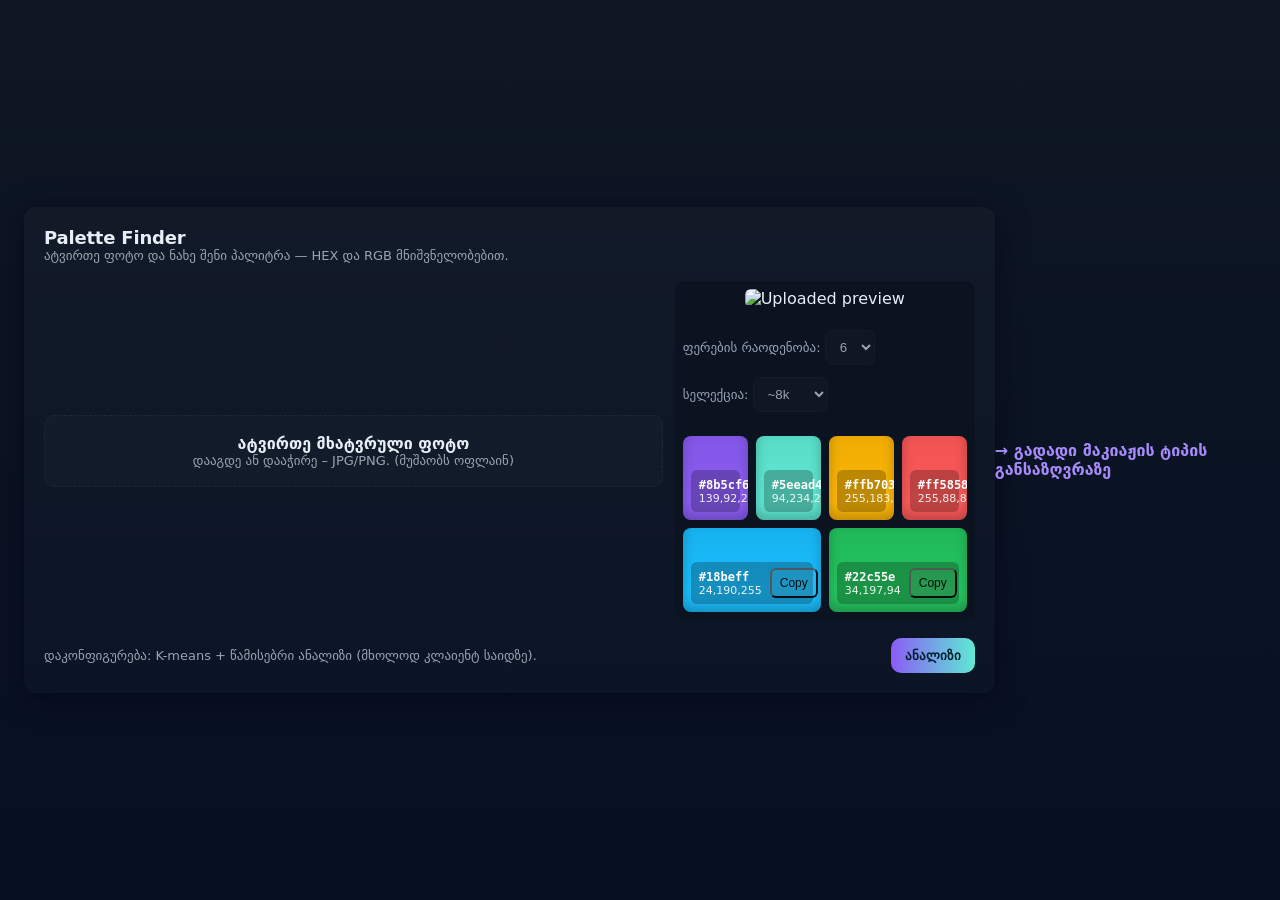
==== index.html @ c2a0b999 "Add files via upload" ====
<!doctype html>
<html lang="ka">
<head>
  <meta charset="utf-8" />
  <meta name="viewport" content="width=device-width,initial-scale=1" />
  <title>Palette Finder — რა არის შენი პალიტრა?</title>
  <style>
    :root {
      --bg: #0f1724;
      --card: #0b1220;
      --muted: #9aa4b2;
      --accent: #8b5cf6;
    }
    * { box-sizing: border-box; }
    body {
      margin:0;
      font-family: Inter, system-ui, -apple-system, "Segoe UI", Roboto, "Helvetica Neue", Arial;
      background: linear-gradient(180deg, var(--bg) 0%, #071023 100%);
      color: #e6eef6;
      min-height:100vh;
      display:flex;
      align-items:center;
      justify-content:center;
      padding:24px;
    }

    .app {
      width:100%;
      max-width:980px;
      background: linear-gradient(180deg, rgba(255,255,255,0.02), rgba(255,255,255,0.01));
      border-radius:12px;
      padding:20px;
      box-shadow: 0 6px 30px rgba(2,6,23,0.7);
    }

    header {
      display:flex;
      gap:12px;
      align-items:center;
      margin-bottom:18px;
    }
    h1 {
      font-size:18px;
      margin:0;
      letter-spacing: -0.2px;
    }
    p.lead {
      margin:0;
      color:var(--muted);
      font-size:13px;
    }

    .controls {
      display:flex;
      gap:12px;
      margin-top:14px;
      align-items:center;
      flex-wrap:wrap;
    }

    .uploader {
      flex:1 1 360px;
      background:rgba(255,255,255,0.02);
      border: 1px dashed rgba(255,255,255,0.05);
      padding:18px;
      border-radius:10px;
      text-align:center;
      transition: border-color .15s, background-color .15s;
      cursor: pointer;
    }
    .uploader.dragover {
      border-color: rgba(139,92,246,0.8);
      background-color: rgba(139,92,246,0.03);
    }
    .uploader input { display:none; }
    .uploader .hint { color:var(--muted); font-size:13px; }

    .preview {
      width:300px;
      min-width:200px;
      background:var(--card);
      border-radius:10px;
      overflow:hidden;
      display:flex;
      flex-direction:column;
      gap:8px;
      padding:8px;
      align-items:center;
      justify-content:center;
    }
    .preview img {
      max-width:100%;
      max-height:200px;
      object-fit:contain;
      border-radius:6px;
      display:block;
      background:#0b1220;
    }

    .palette {
      margin-top:16px;
      display:flex;
      gap:8px;
      align-items:stretch;
      flex-wrap:wrap;
    }
    .swatch {
      flex: 1 1 0;
      min-width: 56px;
      height:84px;
      border-radius:8px;
      position:relative;
      overflow:hidden;
      cursor:pointer;
      box-shadow: inset 0 -6px 12px rgba(0,0,0,0.25);
    }
    .swatch .meta {
      position:absolute;
      left:8px;
      right:8px;
      bottom:8px;
      background: rgba(0,0,0,0.24);
      color:#fff;
      padding:6px 8px;
      font-size:12px;
      border-radius:6px;
      display:flex;
      justify-content:space-between;
      gap:8px;
      align-items:center;
      backdrop-filter: blur(4px);
    }
    .meta .hex { font-weight:600; font-family:monospace; }
    .meta .copy { font-size:12px; opacity:0.9; padding:6px 8px; border-radius:6px; background:rgba(255,255,255,0.06); cursor:pointer; }

    .info {
      margin-top:14px;
      color:var(--muted);
      font-size:13px;
      display:flex;
      gap:12px;
      align-items:center;
      flex-wrap:wrap;
    }

    .controls .select {
      background:rgba(255,255,255,0.02);
      padding:8px 10px;
      border-radius:8px;
      color:var(--muted);
      border:1px solid rgba(255,255,255,0.02);
    }

    .footer {
      margin-top:18px;
      display:flex;
      justify-content:space-between;
      align-items:center;
      gap:12px;
      flex-wrap:wrap;
    }

    button.primary {
      background:linear-gradient(90deg,var(--accent), #5eead4);
      border:none;
      color:#03202c;
      padding:10px 14px;
      border-radius:10px;
      font-weight:700;
      cursor:pointer;
    }

    .copied-toast {
      position:fixed;
      right:20px;
      bottom:20px;
      background:#081827;
      color:#bfeef5;
      padding:10px 14px;
      border-radius:10px;
      box-shadow: 0 6px 24px rgba(2,6,23,0.6);
      display:none;
      font-size:13px;
    }

    @media (max-width:720px){
      .controls { flex-direction:column; }
      .preview { width:100%; }
    }
  </style>
</head>
<body>
  <div class="app" role="application" aria-label="Palette Finder">
    <header>
      <div>
        <h1>Palette Finder</h1>
        <p class="lead">ატვირთე ფოტო და ნახე შენი პალიტრა — HEX და RGB მნიშვნელობებით.</p>
      </div>
    </header>

    <div class="controls" >
      <label class="uploader" id="uploader" tabindex="0" aria-label="ატვირთე ან გადააგდე ფოტო აქ">
        <input type="file" id="fileInput" accept="image/*" />
        <div style="font-weight:700">ატვირთე მხატვრული ფოტო</div>
        <div class="hint">დააგდე ან დააჭირე – JPG/PNG. (მუშაობს ოფლაინ)</div>
      </label>

      <div class="preview" aria-live="polite">
        <canvas id="hiddenCanvas" style="display:none"></canvas>
        <img id="previewImg" alt="Uploaded preview" />
        <div class="info">
          <div>ფერების რაოდენობა:
            <select id="kSelect" class="select" title="რამდენი ფერი გაიყვანოს">
              <option value="4">4</option>
              <option value="5">5</option>
              <option value="6" selected>6</option>
              <option value="7">7</option>
              <option value="8">8</option>
            </select>
          </div>
          <div>სელექცია:
            <select id="sampleSelect" class="select" title="რამდენი პიქსელი იქნება ანალიზისთვის">
              <option value="1500">~1.5k</option>
              <option value="3000">~3k</option>
              <option value="8000" selected>~8k</option>
              <option value="20000">~20k</option>
            </select>
          </div>
        </div>
        <div class="palette" id="palette"></div>
      </div>
    </div>

    <div class="footer">
      <div style="color:var(--muted); font-size:13px">
        დაკონფიგურება: K-means + წამისებრი ანალიზი (მხოლოდ კლაიენტ საიდზე).
      </div>
      <div>
        <button class="primary" id="analyzeBtn">ანალიზი</button>
      </div>
    </div>
  </div>

  <div class="copied-toast" id="toast">ნაკვეთი გაგრძელდა</div>

  <script>
    // utility: hex/rgb
    function rgbToHex(r,g,b){
      const toHex = v => v.toString(16).padStart(2,'0');
      return '#' + toHex(r) + toHex(g) + toHex(b);
    }
    function hexToRgb(hex){
      const h=hex.replace('#','');
      return [parseInt(h.slice(0,2),16), parseInt(h.slice(2,4),16), parseInt(h.slice(4,6),16)];
    }

    // sample pixels from imageData (random sampling)
    function samplePixels(imageData, sampleCount){
      const px = imageData.data;
      const total = px.length / 4;
      const samples = [];
      if (sampleCount >= total){
        for (let i=0;i<total;i++){
          const idx = i*4;
          samples.push([px[idx], px[idx+1], px[idx+2]]);
        }
        return samples;
      }
      const used = new Set();
      while (samples.length < sampleCount){
        const i = Math.floor(Math.random()*total);
        if (used.has(i)) continue;
        used.add(i);
        const idx = i*4;
        const r=px[idx], g=px[idx+1], b=px[idx+2];
        // ignore near-transparent or nearly white/black noise? keep all for simplicity
        samples.push([r,g,b]);
      }
      return samples;
    }

    // K-means clustering (simple, robust enough for palette extraction)
    function kmeans(samples, k=6, maxIter=12){
      if (samples.length === 0) return [];
      // init centroids - pick random samples
      const centroids = [];
      const used = new Set();
      while (centroids.length < k){
        const i = Math.floor(Math.random()*samples.length);
        if (used.has(i)) continue;
        used.add(i);
        centroids.push(samples[i].slice());
      }

      let assignments = new Array(samples.length).fill(-1);

      for (let iter=0; iter<maxIter; iter++){
        let changed = false;
        // assign
        for (let i=0;i<samples.length;i++){
          const s = samples[i];
          let best = 0;
          let bestDist = Number.POSITIVE_INFINITY;
          for (let c=0;c<centroids.length;c++){
            const d = dist2(s, centroids[c]);
            if (d < bestDist){ bestDist = d; best = c; }
          }
          if (assignments[i] !== best){
            assignments[i] = best;
            changed = true;
          }
        }
        // update centroids
        const sums = Array.from({length:k}, () => [0,0,0,0]); // r,g,b,count
        for (let i=0;i<samples.length;i++){
          const a = assignments[i];
          const s = samples[i];
          sums[a][0]+=s[0]; sums[a][1]+=s[1]; sums[a][2]+=s[2]; sums[a][3]++;
        }
        for (let c=0;c<k;c++){
          if (sums[c][3] === 0) continue; // empty cluster
          centroids[c][0] = Math.round(sums[c][0]/sums[c][3]);
          centroids[c][1] = Math.round(sums[c][1]/sums[c][3]);
          centroids[c][2] = Math.round(sums[c][2]/sums[c][3]);
        }
        if (!changed) break;
      }

      // compute sizes for ordering
      const counts = new Array(k).fill(0);
      for (let i=0;i<assignments.length;i++){
        counts[assignments[i]]++;
      }
      const result = centroids.map((c,i)=>({rgb:c, count:counts[i]}))
        .sort((a,b)=>b.count - a.count);
      return result;
    }

    function dist2(a,b){
      const dr=a[0]-b[0], dg=a[1]-b[1], db=a[2]-b[2];
      return dr*dr + dg*dg + db*db;
    }

    // UI wiring
    const fileInput = document.getElementById('fileInput');
    const uploader = document.getElementById('uploader');
    const previewImg = document.getElementById('previewImg');
    const canvas = document.getElementById('hiddenCanvas');
    const ctx = canvas.getContext('2d', { willReadFrequently: true });
    const kSelect = document.getElementById('kSelect');
    const sampleSelect = document.getElementById('sampleSelect');
    const analyzeBtn = document.getElementById('analyzeBtn');
    const paletteEl = document.getElementById('palette');
    const toast = document.getElementById('toast');

    // drag & drop
    ['dragenter','dragover'].forEach(ev=>{
      uploader.addEventListener(ev, e=>{
        e.preventDefault(); e.stopPropagation();
        uploader.classList.add('dragover');
      });
    });
    ['dragleave','drop'].forEach(ev=>{
      uploader.addEventListener(ev, e=>{
        e.preventDefault(); e.stopPropagation();
        uploader.classList.remove('dragover');
      });
    });
    uploader.addEventListener('drop', e=>{
      const f = e.dataTransfer.files?.[0];
      if (f) handleFile(f);
    });

    uploader.addEventListener('click', ()=>fileInput.click());
    uploader.addEventListener('keydown', (e)=>{ if(e.key==='Enter') fileInput.click(); });

    fileInput.addEventListener('change', (e)=>{
      const f = e.target.files?.[0];
      if (f) handleFile(f);
    });

    function handleFile(file){
      if (!file.type.startsWith('image/')) { alert('ფაილი უნდა იყოს სურათი.'); return; }
      const reader = new FileReader();
      reader.onload = () => {
        previewImg.src = reader.result;
        previewImg.onload = () => {
          // auto-run small analyze for immediate feedback
          runAnalysis();
        };
      };
      reader.readAsDataURL(file);
    }

    analyzeBtn.addEventListener('click', runAnalysis);

    function showToast(text='კოპირდა') {
      toast.textContent = text;
      toast.style.display = 'block';
      toast.style.opacity = '1';
      setTimeout(()=> {
        toast.style.transition = 'opacity .45s';
        toast.style.opacity = '0';
        setTimeout(()=> toast.style.display = 'none', 450);
      }, 900);
    }

    function runAnalysis(){
      if (!previewImg.src) { alert('არ გაქვთ ატვირთული ფოტო.'); return; }
      // draw image into canvas (max size to keep performance)
      const maxDim = 1200; // avoid enormous canvas
      let w = previewImg.naturalWidth;
      let h = previewImg.naturalHeight;
      const scale = Math.min(1, maxDim / Math.max(w,h));
      w = Math.round(w * scale);
      h = Math.round(h * scale);
      canvas.width = w;
      canvas.height = h;
      ctx.clearRect(0,0,w,h);
      ctx.drawImage(previewImg, 0,0,w,h);
      try {
        const imageData = ctx.getImageData(0,0,w,h);
        const sampleCount = parseInt(sampleSelect.value,10) || 8000;
        const samples = samplePixels(imageData, sampleCount);

        const k = Math.max(1, Math.min(12, parseInt(kSelect.value,10) || 6));
        // do kmeans - run a couple of times and pick best by compactness
        const runs = 2;
        let best = null;
        let bestScore = Number.POSITIVE_INFINITY;
        for (let r=0;r<runs;r++){
          const res = kmeans(samples, k, 12);
          // compute intra-cluster variance as score
          let score = 0;
          // approximate: sum squared distance of sample to its nearest centroid
          for (let i=0;i<samples.length;i++){
            let mind = Infinity;
            for (let c=0;c<res.length;c++){
              const d = dist2(samples[i], res[c].rgb);
              if (d < mind) mind = d;
            }
            score += mind;
          }
          if (score < bestScore){
            bestScore = score;
            best = res;
          }
        }

        renderPalette(best || []);
      } catch (err){
        console.error(err);
        alert('სურათის ანალიზი ვერ მოხერხდა: ' + err.message);
      }
    }

    function renderPalette(colors){
      paletteEl.innerHTML = '';
      if (!colors || colors.length === 0){
        paletteEl.innerHTML = '<div style="color:var(--muted);font-size:13px">ფერი ვერ გამოვტანეთ.</div>';
        return;
      }
      colors.forEach((c, idx)=>{
        const [r,g,b] = c.rgb;
        const hex = rgbToHex(r,g,b);
        const sw = document.createElement('div');
        sw.className = 'swatch';
        sw.style.background = `linear-gradient(180deg, rgba(0,0,0,0.06), rgba(255,255,255,0.02)), ${hex}`;
        sw.title = `${hex} — count ${c.count}`;
        const meta = document.createElement('div');
        meta.className = 'meta';
        const left = document.createElement('div');
        left.innerHTML = `<div class="hex">${hex}</div><div style="font-size:11px;opacity:.9">${r},${g},${b}</div>`;
        const copyBtn = document.createElement('button');
        copyBtn.className = 'copy';
        copyBtn.textContent = 'Copy';
        copyBtn.addEventListener('click', (e)=>{
          e.stopPropagation();
          navigator.clipboard?.writeText(hex).then(()=> showToast(hex + ' კოპირდა'));
        });
        meta.appendChild(left);
        meta.appendChild(copyBtn);
        sw.appendChild(meta);
        // click swatch copies hex
        sw.addEventListener('click', ()=> {
          navigator.clipboard?.writeText(hex).then(()=> showToast(hex + ' კოპირდა'));
        });
        paletteEl.appendChild(sw);
      });
    }

    // small helper: if user pastes image URL into clipboard, allow quick paste (optional)
    window.addEventListener('paste', (e)=>{
      const items = e.clipboardData?.items;
      if (!items) return;
      for (let it of items){
        if (it.type.indexOf('image') !== -1){
          const file = it.getAsFile();
          if (file) handleFile(file);
        }
      }
    });

    // keyboard shortcut: A to analyze
    window.addEventListener('keydown', (e)=>{
      if (e.key.toLowerCase() === 'a' && (e.ctrlKey || e.metaKey)) {
        e.preventDefault();
        runAnalysis();
      }
    });

    // initial small placeholder palette
    renderPalette([
      {rgb:[139,92,246], count:1},
      {rgb:[94,234,212], count:1},
      {rgb:[255,183,3], count:1},
      {rgb:[255,88,88], count:1},
      {rgb:[24,190,255], count:1},
      {rgb:[34,197,94], count:1}
    ]);
  </script>
</body>
<a href="makeup.html" style="color:#a78bfa;display:inline-block;margin-top:20px;text-decoration:none;font-weight:600;">
→ გადადი მაკიაჟის ტიპის განსაზღვრაზე
</a>

</html>
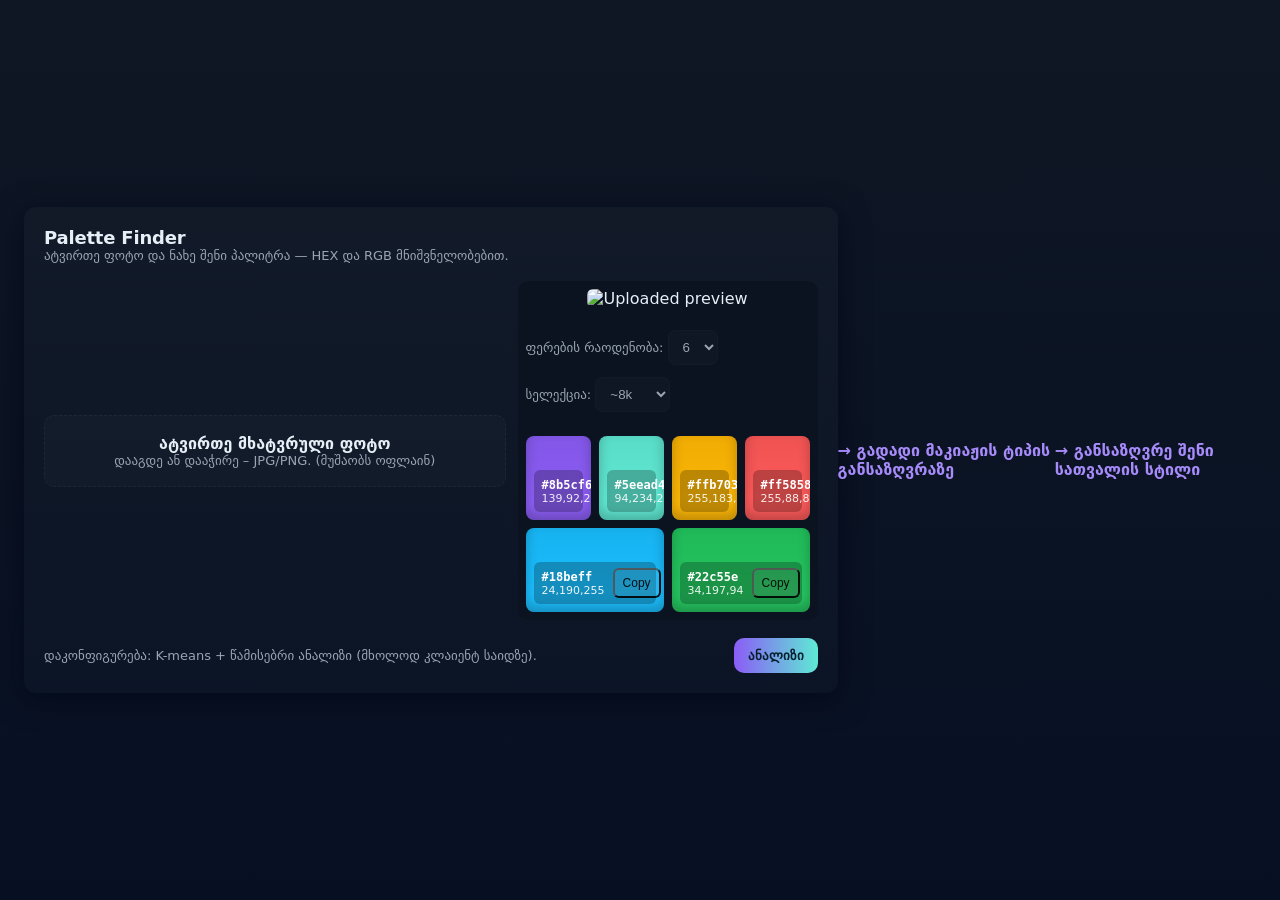
==== commit ed7bc4f4: "Add files via upload" ====
--- a/index.html
+++ b/index.html
@@ -521,7 +521,23 @@
   </script>
 </body>
 <a href="makeup.html" style="color:#a78bfa;display:inline-block;margin-top:20px;text-decoration:none;font-weight:600;">
+<div className="fixed bottom-6 right-6 md:hidden">
+  <Link
+    to="/makeup"
+    className="px-5 py-3 bg-pink-500 text-white rounded-full shadow-lg hover:bg-pink-600 transition-all"
+  >
+  </Link>
+</div>
+
 → გადადი მაკიაჟის ტიპის განსაზღვრაზე
 </a>
-
+<a href="style.html" style="color:#a78bfa;display:inline-block;margin-top:20px;text-decoration:none;font-weight:600;">
+  <div className="fixed bottom-6 right-6 md:hidden">
+  <Link
+    to="/makeup"
+    className="px-5 py-3 bg-pink-500 text-white rounded-full shadow-lg hover:bg-pink-600 transition-all"
+  >
+  </Link>
+</div>
+→ განსაზღვრე შენი სათვალის სტილი
 </html>
